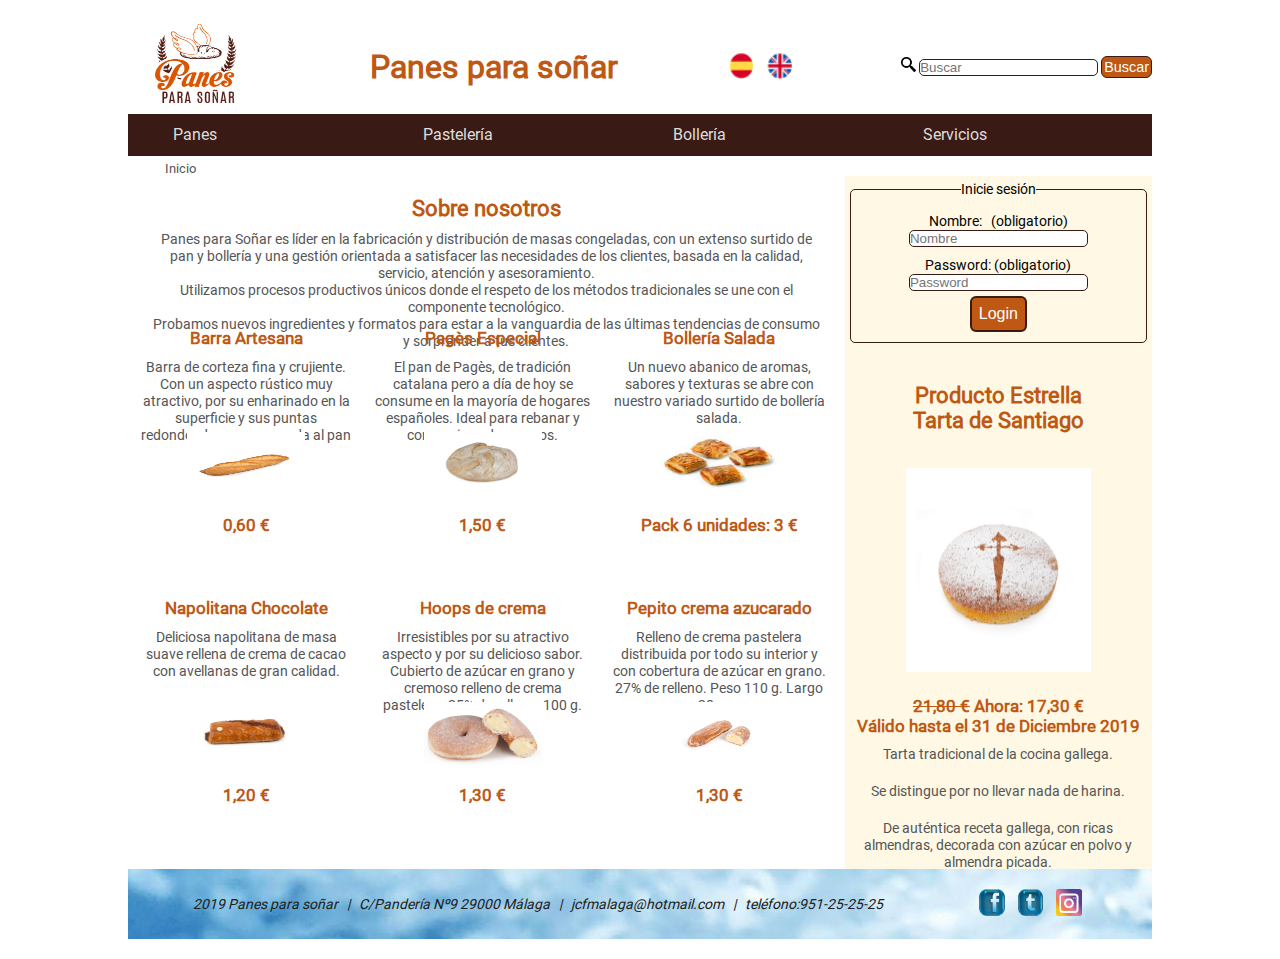
==== index.html @ 271de921 "send proyect to repository" ====
<!DOCTYPE html>
<html lang="es">

<head>
    <meta charset="UTF-8">
    <meta name="viewport" content="width=device-width, initial-scale=1.0">
    <meta http-equiv="X-UA-Compatible" content="ie=edge">
    <title>Panes para soñar</title>
    <!-- Enlace a la hoja de estilos -->
    <link rel="stylesheet" href="./css/style.css">
    <link href="https://fonts.googleapis.com/css?family=Tomorrow&display=swap" rel="stylesheet">
    <link rel="shortcut icon" href="./img/favicon.ico">
</head>

<body>
    <!-- Div en el que va todo el contenido de la página -->
    <div class="container">
        <!-- Cabecera donde va el título, logo e idiomas -->
        <header>
            <div>
                <a href="index.html"> <img class="logo" src="./img/logo.jpg" alt="logo Panes Para Soñar"/></a>
            </div>
            <h1>Panes para soñar</h1>
            <div>
                <a href="index.html"><img class="idiomas" src="./img/esp.gif" alt="español"></a>
                <a href="index.html"><img class="idiomas" src="./img/uk.gif" alt="ingles"></a> 
            </div>
            <div>
                <form role="search">
                    <img src="img/lupa.png" alt="lupa de busqueda" width="15" height="15">
                    <input type="search" placeholder="Buscar" id="search" aria-label="Buscar contenido en el sitio">
                    <button class="search" type="submit">Buscar</button>
                </form>
            </div>
        </header>

        <!-- Barra de navegación -->
        <nav>
            <ul>
                <li><a href="#">Panes</a>
                    <ul>
                        <li><a href="#">Normales</a>
                            <ul>
                                <li><a href="#">Barras</a></li>
                                <li><a href="#">Bollos</a></li>
                                <li><a href="#">Roscas</a></li>
                                <li><a href="#">Hogazas</a></li>
                            </ul>
                        </li>
                        <li><a href="#">Especiales</a>
                            <ul>
                                <li><a href="#">Pan de centeno</a></li>
                                <li><a href="#">Pan de cereales</a></li>
                                <li><a href="#">Pan integral</a></li>
                                <li><a href="#">Pan sin gluten</a></li>
                            </ul>
                        </li>
                    </ul>
                </li>
                <li><a href="#">Pastelería</a>
                    <ul>
                        <li><a href="productos.html">Dulces</a></li>
                        <li><a href="#">Tartas</a></li>
                        <li><a href="#">De temporada</a>
                            <ul>
                                <li><a href="#">Navidad</a></li>
                                <li><a href="#">Semana Santa</a></li>
                                <li><a href="#">Otoño</a></li>
                            </ul>
                        </li>
                    </ul>
                </li>
                <li><a href="#">Bollería</a>
                    <ul>
                        <li><a href="#">Dulce (madalenas, bizcochos..)</a></li>
                        <li><a href="#">Salada (empanadas, saladitos..)</a></li>
                    </ul>
                </li>
                <li><a href="#">Servicios</a>
                    <ul>
                        <li><a href="#">Mesas de comuniones</a></li>
                        <li><a href="#">Cumpleaños</a></li>
                        <li><a href="#">Bodas</a></li>
                        <li><a href="#">Tartas y complementos temáticos</a></li>
                    </ul>
                </li>
            </ul>
        </nav>
        <span class="navegacion"><a href="index.html" name="pagina"> Inicio</a></span>
        <main>
            <!-- Parte izquierda de la web que tiene las distintas secciones de la web -->
            <section class="section_index">
                
                <article class="nosotros">
                    <h2>Sobre nosotros</h2 >
                    <p>Panes para Soñar es líder en la fabricación y distribución de masas congeladas, con un extenso surtido de pan y bollería y una gestión orientada a satisfacer las necesidades de los clientes, basada en la calidad, servicio, atención y asesoramiento.<br>
                    Utilizamos procesos productivos únicos donde el respeto de los métodos tradicionales se une con el componente tecnológico.<br>
                    Probamos nuevos ingredientes y formatos para estar a la vanguardia de las últimas tendencias de consumo y sorprender a tus clientes.</p>
                </article>

                <article class="item">
                    <h3>Barra Artesana</h3>
                    <p>Barra de corteza fina y crujiente. Con un aspecto rústico muy atractivo, por su enharinado en la superficie y sus puntas redondeadas, que recuerda al pan de siempre.</p>
                    <img src="./img/barra.png" alt="Barra Artesana">
                    <h3>0,60 €</h3>
                </article>

                <article class="item">
                    <h3>Pagès Especial</h3>
                    <p>El pan de Pagès, de tradición catalana pero a día de hoy se consume en la mayoría de hogares españoles. Ideal para rebanar y consumir en desayunos.</p>
                    <img src="./img/pags-especial.jpg" alt="Pan Especial">
                    <h3>1,50 €</h3>
                </article>

                <article class="item">
                    <h3>Bollería Salada</h3>
                    <p>Un nuevo abanico de aromas, sabores y texturas se abre con nuestro variado surtido de bollería salada. </p>
                    <img src="./img/salada.jfif" alt="Bolleria Salada">
                    <h3>Pack 6 unidades: 3 €</h3>
                </article>

                <article class="item">
                    <h3>Napolitana Chocolate</h3>
                    <p>Deliciosa napolitana de masa suave rellena de crema de cacao con avellanas de gran calidad. </p>
                    <img src="./img/napolitana.png" alt="Napolitana Choco">
                    <h3>1,20 €</h3>
                </article>

                <article class="item">
                    <h3>Hoops de crema</h3>
                    <p>Irresistibles por su atractivo aspecto y por su delicioso sabor. Cubierto de azúcar en grano y cremoso relleno de crema pastelera. 25% de relleno. 100 g.</p>
                    <img src="./img/hoops.gif" alt="Hoops Crema">
                    <h3>1,30 €</h3>
                </article>

                <article class="item">
                    <h3>Pepito crema azucarado</h3>
                    <p>Relleno de crema pastelera distribuida por todo su interior y con cobertura de azúcar en grano. 27% de relleno. Peso 110 g. Largo 20 cm.</p>
                    <img src="./img/pepito.png" alt="Pepito azucarado">
                    <h3>1,30 €</h3>
                </article>
                
            </section>

            <!-- Parte lateral que contiene el producto estrella -->
            <aside class="aside_index">
                <div>
                    <!-- Formulario de login -->
                    <form action="zona_privada.html" autocomplete="on" validate>
                        <fieldset>
                           <legend>Inicie sesión</legend>
                           <div class="formulario_login">
                                <label for="nombre">Nombre: &nbsp; (obligatorio)</label>
                                <input id="nombre" type="text" name="nombre" minlength="3" maxlength="30" placeholder="Nombre" tile="Introduzca su nombre máximo 30 caracteres" tabindex="1" required>
                                <span class="mensaje"></span> 
                           </div>
                           <div class="formulario_login">
                                <label for="password">Password: (obligatorio)</label>
                                <input id="password" type="password" name="password" minlength="5" maxlength="10" placeholder="Password" tile="Introduzca su password entre 5 y 10 caracteres" tabindex="2" required>
                                <span class="mensaje"></span> 
                            </div>
                            <div class="botones">
                              <button class="boton_login" type="submit">Login</button> 
                            </div>
                        </fieldset>
                    </form>
                </div> 
                <div>
                    <h2>Producto Estrella <br>
                        Tarta de Santiago
                    </h2>
                    <img src="./img/santiago.png" class="img_aside" alt="Tarta De Santiago">
                    <h3><del>21,80 €</del> Ahora: 17,30 €<br>
                    Válido hasta el 31 de Diciembre 2019</h3>
                    <p>Tarta tradicional de la cocina gallega.</p>
                    <p>Se distingue por no llevar nada de harina.</p>
                    <p>De auténtica receta gallega, con ricas almendras, decorada con azúcar en polvo y almendra picada.</p>
                    <a href="#pagina"><img src="img/ancla.jfif" class="ancla" alt="ancla_inicio_pagina"/></a>
                </div>

            </aside>
        </main>

        <!-- Pie de página-->
        <footer>
            <address>2019 Panes para soñar&nbsp;&nbsp;  |&nbsp;&nbsp;   C/Pandería Nº9 29000 Málaga&nbsp;&nbsp;   |&nbsp;&nbsp;   jcfmalaga@hotmail.com&nbsp;&nbsp;   |&nbsp;&nbsp;   teléfono:<em>951-25-25-25</em></address>
                <div>
                        <a href="index.html"><img class="idiomas" src="./img/facebook.webp" alt="Logo Facebook"></a>
                        <a href="index.html"><img class="idiomas" src="./img/twitter.png" alt="Logo Twitter"></a>
                        <a href="index.html"><img class="idiomas" src="./img/instagram.webp" alt="Logo instagram"></a>
                </div>

            
        </footer>
        
    </div>
</body>
</html>
---- css/style.css ----
/* latin-ext */
@font-face {
    font-family: 'Roboto';
    font-style: normal;
    font-weight: 400;
    font-display: swap;
    src: local('Roboto'), local('Roboto-Regular'), url('../fonts/KFOmCnqEu92Fr1Mu7GxKOzY.woff2') format('woff2');
    unicode-range: U+0100-024F, U+0259, U+1E00-1EFF, U+2020, U+20A0-20AB, U+20AD-20CF, U+2113, U+2C60-2C7F, U+A720-A7FF;
  }
  /* latin */
  @font-face {
    font-family: 'Roboto';
    font-style: normal;
    font-weight: 400;
    font-display: swap;
    src: local('Roboto'), local('Roboto-Regular'), url('../fonts/KFOmCnqEu92Fr1Mu4mxK.woff2') format('woff2');
    unicode-range: U+0000-00FF, U+0131, U+0152-0153, U+02BB-02BC, U+02C6, U+02DA, U+02DC, U+2000-206F, U+2074, U+20AC, U+2122, U+2191, U+2193, U+2212, U+2215, U+FEFF, U+FFFD;
  }

/* Reseteamos los estilos del navegador */
*{
    margin: 0px;
    padding: 0px;
    box-sizing: border-box;
}

/* Estilos generales para toda la web */
body{
    width: 80%;
    margin: 20px auto;
    font-family: 'Roboto', Arial, Helvetica, sans-serif;
    font-size: .9rem;

}

p {
    color: #555555;
    text-align: center;
    padding: 10px;
    
}

h3, h2, h1 {
    text-align: center;
    color: #be5813;
}

h1 {
    font-size: 2rem;
}

/* Tamaño del contenedor dejando 10% a los lados */
.container {
    display: flex;
    flex-flow: column wrap;
    min-height: 100vh;
}

main {
    width: 100%;
    display: flex;
    flex-wrap: wrap;
    flex-grow: 1;
}

.section_index {
    width: 70%;
}

.article_index {
    width: 30%;
}

/* Estilos de la cabecera */
header  {
    display: flex;
    align-items: center;
    flex-direction: row;
    flex-wrap: wrap;
    justify-content: space-between;
    width: 100%;
}

/* Tamaño del logo */
.logo {
    width: 10vw;
    height: 10vh;
}

/* Tamaño de las imagenes de idiomas */
.idiomas {
    width: 2vw;
    height: 3vh;
}

/* Estilos de la barra de navegación */
/* Estilos comunes de la barra de navegación */
nav {
    color: #FFFFFF;
    background-color: #3a1a14;
    font-size: 1rem;
    padding: 5px;
    width: 100%;
}

/* Estilos par el primer nivel usando position relative y absolute
para que o se salgan de su padre */

nav li {
    line-height: 2rem;
    position: relative;
}

nav li ul {
    position: absolute;
}

/* Quitamos los estilos como el punto de las ul */
nav ul {
    list-style: none;
    padding: 0;
}

/* Damos estilos a las etiquetas a y quitamos los etilos com el subrayado */
nav a {
    color: #ddd;
    display: block;
    padding: 0 2.5em;
    text-decoration: none;
    transition: .4s;
}

/* Cambiamos el color al pasar por encima de un enlace */
nav a:hover{
    background-color: #48251e;
    color: #faba8f;
}

nav>ul {
    background-color: #3a1a14;
    display: table;
    width: 100%;
}

/* ancho y posicionamiento para el siguiente nivel */
nav>ul>li{
    width: 250px;
    float: left;
}
nav li ul {
    display: none;
}

nav li:hover > ul{
    display: block;
}

nav li li {
    width: 100%;
    background-color:#3a1a14;
}
nav>ul>li>ul {
    top: 100%;
}

nav ul ul ul {
    left: 100%;
    top: 0;
}
/* Fin de estilos de la barra de navegación */

.navegacion {
    margin-left: 2rem;
    font-size: .8rem;
    padding-top: 5px;
}

a {
    text-decoration: none;
    color: #555555;
}

/* Estilos de la zona de contenidos */
section {
    width: 100%;
    display: flex;
    flex-wrap: wrap;
}

/* Estilos para el article de nosotros */
.nosotros{
    margin-top: 10px;
    margin-bottom: 10px;
    padding: 10px;
    width: 100%;
    height: 10%;  
}

/* Estilos para el resto de los article */
.item{
    display: flex;
    flex-wrap: wrap;
    flex-direction: column;
    width: 33%;
    height: 30%;
}

.item img {
    width: 50%;
    height: 30%;
    margin: auto;
} 
 
.item h4{
    color: #be5813;
    text-align: center;
    height: 10%;
    width:100%;
}

.item p{
    color: #555555;
    text-align: center;
    width: 100%;
    height: 30%;
} 

.item h3 {
    text-align: center;
    height: 10%;
    width:100%;
}

/* Estilos para la zona de producto estrella */
aside {
    display: flex;
    flex-direction: column;
    flex-wrap: wrap;
    width: 30%;
    background-color: #fef8e4;
    text-align: center;
}

aside h2{
    margin-top: 20px;
    padding: 15px;
    width: 100%;
}

.img_aside {
    width: 60%;
    margin: 20px auto;
    height: 40%;
}

.img_aside:hover {
    width: 80%;
    margin: 20px auto;
    height: 50%;
}

/* Estilos del footer */
footer {
    background-image: url('../img/agua.jpg');
    padding: 20px;
    color: #212121;
    font-size:  14px;
    width: 100%;
    display: flex;
    flex-flow: row wrap;
    justify-content: space-around;
    align-items: center;
}

.dulces{
    display: flex;
    flex-flow: row wrap;
    justify-content: center
}

.titulo_section {
    margin: 5px;
    width: 90vw;
    text-align: center;
}


.articulos_dulces{
    width: 19vw;
    height: 35vh;
    text-align: center;
    margin-right: 5px;
    display: flex;
    flex-flow: column wrap;
    justify-content:space-between;
    font-size: 1em;
    padding: 5px;

}

a{
    padding: 5px;
    width: 100%;
    flex-grow: 1;
}

.imagenes_productos{
    width: 50%;
    height: auto;
    border: 1px solid #BE4813;
    align-self: center;
}

.imagenes_productos:hover{
    border-radius: 1rem;
}



.img_dulces {
    width: 50%;
    height: auto;
}



.encabezado_articulos {
    font-family: 'Tomorrow', Arial, Helvetica, sans-serif;
}

/* Estilos del main de la página dulce.html */
.dulce{
    display: flex;
    justify-content: center;
    align-items: center;
}

/* Como se reparten los tres section el ancho de la pantalla */
.articulo{
    width: 20vw;
    
}

.articulo div {
    width: 100%;
    text-align: center;
    padding: 1rem;
}

.articulo img:hover {
    border-radius: 2rem;
}

.tabla {
    width: 40vw;
    flex-grow: 1;
    
}

.tabla div {
    width: 100%;
    text-align: center;
    overflow-x: auto;
}

 .lista{
    width:15vw;
    
}

.lista div {
    width: 100%;
    text-align: center;
}

/* Estilos de la zona del producto */

.articulo h2 {
    padding: 10px;
    margin: 10px;
}

.articulo img {
    width: 100%;
    height: auto;
    border: 1px solid #BE4813;
}

.articulo h4 {
    padding: 5px;
}

.lista div h5{
    background-color: #555555;
    color: #FFF;
    padding: 5px;
    margin-bottom: 1rem;
}
.lista div ul{
    list-style: none;
    text-align: left;
    margin-left: 10px;
    margin-right: 10px;
    
}

.lista div li:nth-child(odd){
    padding: 3px;
    background-color: #BE4813;
}

.lista div li:nth-child(even){
    padding: 3px;
    background-color: #FEF8E4;
}

/* Estilos de la Tabla */
table, td, th {
    border: 1px solid black;
    border-collapse: collapse;
    padding: 5px;
}

table {
   margin: 0 auto;
}

.center {
    vertical-align: center;
    text-align: center;
}

.bottom_right {
    vertical-align: bottom;
    text-align: right;
}

.left {
    text-align: left;
}

.bottom {
    vertical-align: bottom;
    text-align: center;
}

.color_gris {
    background-color: #D9D9D9;
}

.color_claro{
    background-color: #D3DFED;
}

.color_pastel {
    background-color: #D8E4BC;
}

.color_naranja {
    background-color: #F5C18F;
}

.color_azulado {
    background-color: #95B3D7;
}

.color_aqua {
    background-color: #DBEEF4;
}

.color_trans {
    background-color: #ECF1DD;
}

.color_grisaceo {
    background-color: #DDE6F0;
}

.alergenos_si {
    font-style: italic;
    font-weight: bold;
}


fieldset {
    margin: 5px;
    padding: 10px;
}

/* Estilos para el formulario de login */
.formulario_login {
    padding: 5px;
}

.boton_login {
margin: 0 auto;
}

/* Estilos para el ancla */
.ancla {
    width: 3vw;
    height: 4vh;
}

/* Estilos para la página privada */
.zona_privada {
    display: flex;
    justify-content: center;
    align-items: center;
}

.zona_privada input:invalid {
    border: solid 2px red;
}

.zona_privada input:valid {
    border: solid 2px green;
}

.zona_privada input {
    width: 50%;
}

.zona_privada fieldset {
    width: 100%;
}

textarea {
    resize: none;
}

.botones {
    display: flex;
    justify-content: space-between;
    
}

.inputs{
    display: flex;
    justify-content: space-between;
}

.botones button{
    text-decoration: none;
    padding: 7px;
    font-weight: 2rem;
    font-size: 1rem;
    color: #ffffff;
    background-color: #be5813;
    border-radius: 6px;
    border: 2px solid #3a1a14;
}

.search{
    text-decoration: none;
    padding: 2px;
    font-weight: 1rem;
    font-size: .9rem;
    color: #ffffff;
    background-color: #be5813;
    border-radius: 6px;
    border: 1px solid #3a1a14;
}

.textarea_form{
    display: flex;
    justify-content: center;
}

input, select, textarea, fieldset{
    border-radius: 5px;
    border: 1px solid #3a1a14;
}


@media screen and (max-width:1024px) {
    /* Cuando la resolución de la pantalla es inferior a 1024 px los artículso con la clase max_width desaparecen, ampliamos el tamaño de la caja del resto y reducimos un poco el tamaño del título */

    .max_width {
        display: none;
    }

    .articulos_dulces{
        width: 25vw;
    }

    .p_article {
        font-size: .5rem;
    }



}
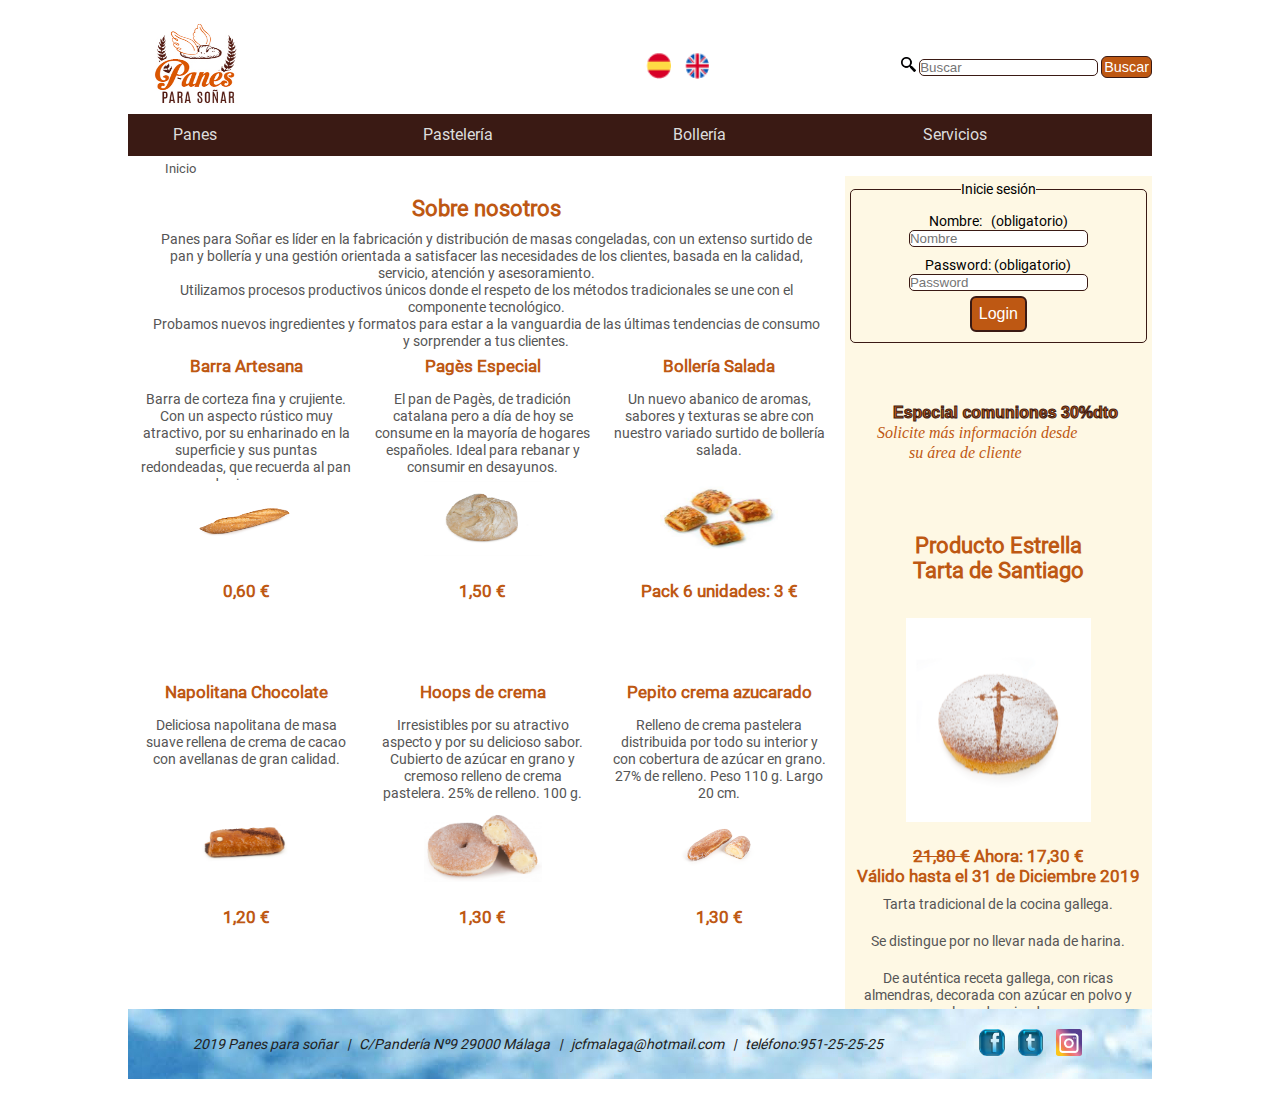
==== commit 15c7a2ce: "Tarea terminada" ====
--- a/index.html
+++ b/index.html
@@ -8,6 +8,7 @@
     <title>Panes para soñar</title>
     <!-- Enlace a la hoja de estilos -->
     <link rel="stylesheet" href="./css/style.css">
+    <link rel="stylesheet" href="./css/styleTarea5.css">
     <link href="https://fonts.googleapis.com/css?family=Tomorrow&display=swap" rel="stylesheet">
     <link rel="shortcut icon" href="./img/favicon.ico">
 </head>
@@ -18,9 +19,12 @@
         <!-- Cabecera donde va el título, logo e idiomas -->
         <header>
             <div>
-                <a href="index.html"> <img class="logo" src="./img/logo.jpg" alt="logo Panes Para Soñar"/></a>
-            </div>
-            <h1>Panes para soñar</h1>
+                <a href="index.html"> <img class="logo transformacion" src="./img/logo.jpg" alt="logo Panes Para Soñar"/></a>
+            </div>
+            <div class="banner">
+                
+            </div>
+           
             <div>
                 <a href="index.html"><img class="idiomas" src="./img/esp.gif" alt="español"></a>
                 <a href="index.html"><img class="idiomas" src="./img/uk.gif" alt="ingles"></a> 
@@ -102,42 +106,42 @@
                     <h3>Barra Artesana</h3>
                     <p>Barra de corteza fina y crujiente. Con un aspecto rústico muy atractivo, por su enharinado en la superficie y sus puntas redondeadas, que recuerda al pan de siempre.</p>
                     <img src="./img/barra.png" alt="Barra Artesana">
-                    <h3>0,60 €</h3>
+                    <h3 class="animacionPrecio">0,60 €</h3>
                 </article>
 
                 <article class="item">
                     <h3>Pagès Especial</h3>
                     <p>El pan de Pagès, de tradición catalana pero a día de hoy se consume en la mayoría de hogares españoles. Ideal para rebanar y consumir en desayunos.</p>
                     <img src="./img/pags-especial.jpg" alt="Pan Especial">
-                    <h3>1,50 €</h3>
+                    <h3 class="animacionPrecio">1,50 €</h3>
                 </article>
 
                 <article class="item">
                     <h3>Bollería Salada</h3>
                     <p>Un nuevo abanico de aromas, sabores y texturas se abre con nuestro variado surtido de bollería salada. </p>
                     <img src="./img/salada.jfif" alt="Bolleria Salada">
-                    <h3>Pack 6 unidades: 3 €</h3>
+                    <h3 class="animacionPrecio">Pack 6 unidades: 3 €</h3>
                 </article>
 
                 <article class="item">
                     <h3>Napolitana Chocolate</h3>
                     <p>Deliciosa napolitana de masa suave rellena de crema de cacao con avellanas de gran calidad. </p>
                     <img src="./img/napolitana.png" alt="Napolitana Choco">
-                    <h3>1,20 €</h3>
+                    <h3 class="animacionPrecio">1,20 €</h3>
                 </article>
 
                 <article class="item">
                     <h3>Hoops de crema</h3>
                     <p>Irresistibles por su atractivo aspecto y por su delicioso sabor. Cubierto de azúcar en grano y cremoso relleno de crema pastelera. 25% de relleno. 100 g.</p>
                     <img src="./img/hoops.gif" alt="Hoops Crema">
-                    <h3>1,30 €</h3>
+                    <h3 class="animacionPrecio">1,30 €</h3>
                 </article>
 
                 <article class="item">
                     <h3>Pepito crema azucarado</h3>
                     <p>Relleno de crema pastelera distribuida por todo su interior y con cobertura de azúcar en grano. 27% de relleno. Peso 110 g. Largo 20 cm.</p>
                     <img src="./img/pepito.png" alt="Pepito azucarado">
-                    <h3>1,30 €</h3>
+                    <h3 class="animacionPrecio">1,30 €</h3>
                 </article>
                 
             </section>
@@ -165,6 +169,38 @@
                         </fieldset>
                     </form>
                 </div> 
+
+                <!-- Texto con SVG, he tenido problemas con Firefox que no he sabido resolver, funciona perfectamente
+                    en Chrome, Opera y Edge -->
+                <svg>
+
+                    <!-- Con Path definimos una forma mediante un conjunto de puntos y le especificamos el color de la forma
+                         y que no la rellene -->
+                    <path id="MyPath" fill="none" d="M5,25c0,0,46.979,22.148,88.59,28.859s93.301-18.569,125.503-19.463c48.322-1.342,71.56,20.371,97.315,20.564c44.295,0.332,71.141-23.249,97.986-24.591c34.212-1.71,57.718,22.148,70.47,22.148s36.242-19.463,52.35-20.134" stroke="#fef8e4" />
+
+                    <!-- Escribimos el texto en la posición x 500 que es fuera por la derecha y 50 en el eje y, especificamos el color
+                        fuente y tamaño-->
+                    <text x="500" y="50" font-family="Verdana" font-size="40" alignment-baseline="text-before-edge" fill="#be5813">
+                        <!-- Ahora colocamos el texto a lo largo del path que hemos crado anteriormente -->
+                        <textPath xlink:href="#MyPath">
+                            Si contrata nuestro Servicio de Comuniones durante marzo
+                        </textPath>
+                        <!-- La animación va desde el punto 500 del eje x al -1100, va a tardar 10 segundos y durará siempre -->
+                        <animate attributeName="x" values="500;-1100" dur="10s" repeatCount="indefinite" />
+                    </text>
+
+                    <!-- Aquí escribimos un texto con las siguientes características -->
+                    <g style="font: bolder 1rem arial;fill: #be5813; stroke: #3a1a14; stroke-width: 1px;">
+                        <text x=3rem y=70>Especial comuniones 30%dto</text>
+                    </g>
+
+                    <!-- Aquí escribimos un texto con las siguientes características -->
+                    <g style="font: italic 1rem verdana;fill: #be5813;">
+                        <text x=2rem y=90>Solicite más información desde</text>
+                        <text x=4rem y=110>su área de cliente</text>
+                    </g>
+                </svg>
+
                 <div>
                     <h2>Producto Estrella <br>
                         Tarta de Santiago
--- a/css/style.css
+++ b/css/style.css
@@ -576,6 +576,10 @@
 @media screen and (max-width:1024px) {
     /* Cuando la resolución de la pantalla es inferior a 1024 px los artículso con la clase max_width desaparecen, ampliamos el tamaño de la caja del resto y reducimos un poco el tamaño del título */
 
+    body{
+        width: 100%;
+    }
+
     .max_width {
         display: none;
     }
